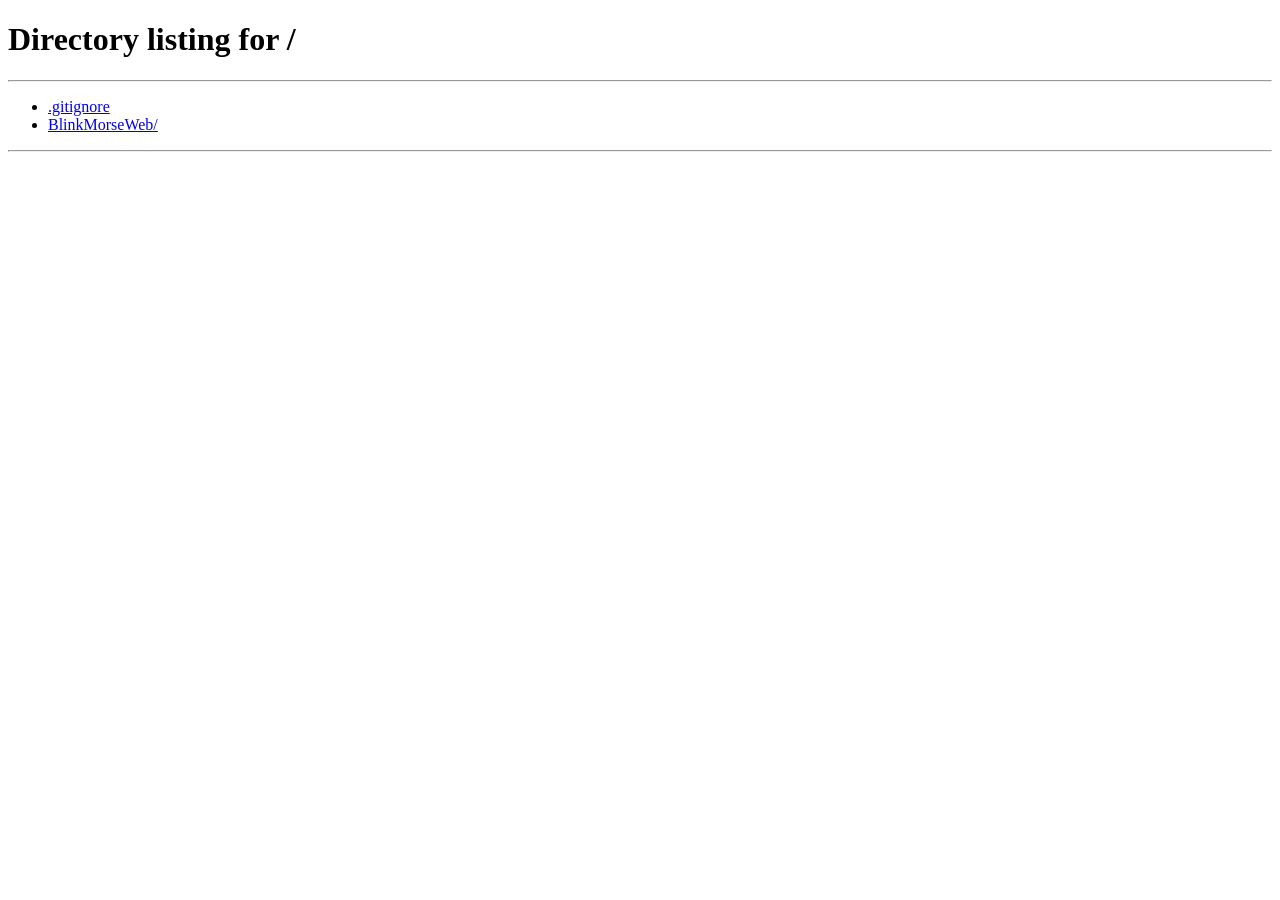
==== BlinkMorseWeb/frontend/mode_selection.html @ 26a38661 "feat: add files in BlinkMorseWeb/frontend part 17" ====
<!DOCTYPE html>
<html lang="en">
<head>
    <meta charset="UTF-8">
    <meta name="viewport" content="width=device-width, initial-scale=1.0">
    <title>Select Mode - Blink Morse Web</title>
    <link rel="stylesheet" href="/css/styles.css">
</head>
<body>
    <div class="page-wrapper fade-in">
        <div class="container mode-selection">
            <h1>Select Communication Mode</h1>
            <p id="welcomeMessage" style="font-size: 1.3rem; color: var(--text-light);"></p>
            
            <div class="mode-grid">
                <!-- Patient Mode -->
                <div class="mode-card" onclick="selectMode('patient')">
                    <div class="mode-icon">🏥</div>
                    <div class="mode-title">Patient Mode</div>
                    <div class="mode-description">
                        Quick communication using simplified Morse patterns.
                        7 common commands: YES, NO, WATER, PAIN, EMERGENCY, FAMILY, BATHROOM.
                    </div>
                    <button class="btn btn-success">
                        Start Patient Mode
                    </button>
                </div>
                
                <!-- Morse Learning Mode -->
                <div class="mode-card" onclick="selectMode('learner')">
                    <div class="mode-icon">📚</div>
                    <div class="mode-title">Learner Mode</div>
                    <div class="mode-description">
                        Practice Morse code with camera-based training.
                        One letter at a time, instant feedback, track your progress.
                    </div>
                    <button class="btn btn-primary">
                        Start Learning
                    </button>
                </div>
                
                <!-- Normal Morse Mode -->
                <div class="mode-card" onclick="selectMode('normal')">
                    <div class="mode-icon">📡</div>
                    <div class="mode-title">Normal Morse Mode</div>
                    <div class="mode-description">
                        Free-form Morse communication for advanced users.
                        Full A-Z alphabet, 0-9 numbers, unlimited expression.
                    </div>
                    <button class="btn btn-primary">
                        Start Normal Mode
                    </button>
                </div>
            </div>
            
            <div class="mt-4">
                <button class="btn btn-warning" onclick="logout()">
                    ← Back to Login
                </button>
            </div>
        </div>
    </div>
    
    <script>
        // Display welcome message
        const userName = sessionStorage.getItem('userName');
        const userRole = sessionStorage.getItem('userRole');
        
        if (!userName) {
            window.location.href = '/';
        } else {
            document.getElementById('welcomeMessage').textContent = 
                `Welcome, ${userName}! (${userRole})`;
        }
        
        function selectMode(mode) {
            if (mode === 'patient') {
                window.location.href = '/patient_mode.html';
            } else if (mode === 'learner') {
                window.location.href = '/morse_mode.html';
            } else if (mode === 'normal') {
                window.location.href = '/normal_mode.html';
            }
        }
        
        function logout() {
            sessionStorage.clear();
            window.location.href = '/';
        }
    </script>
</body>
</html>
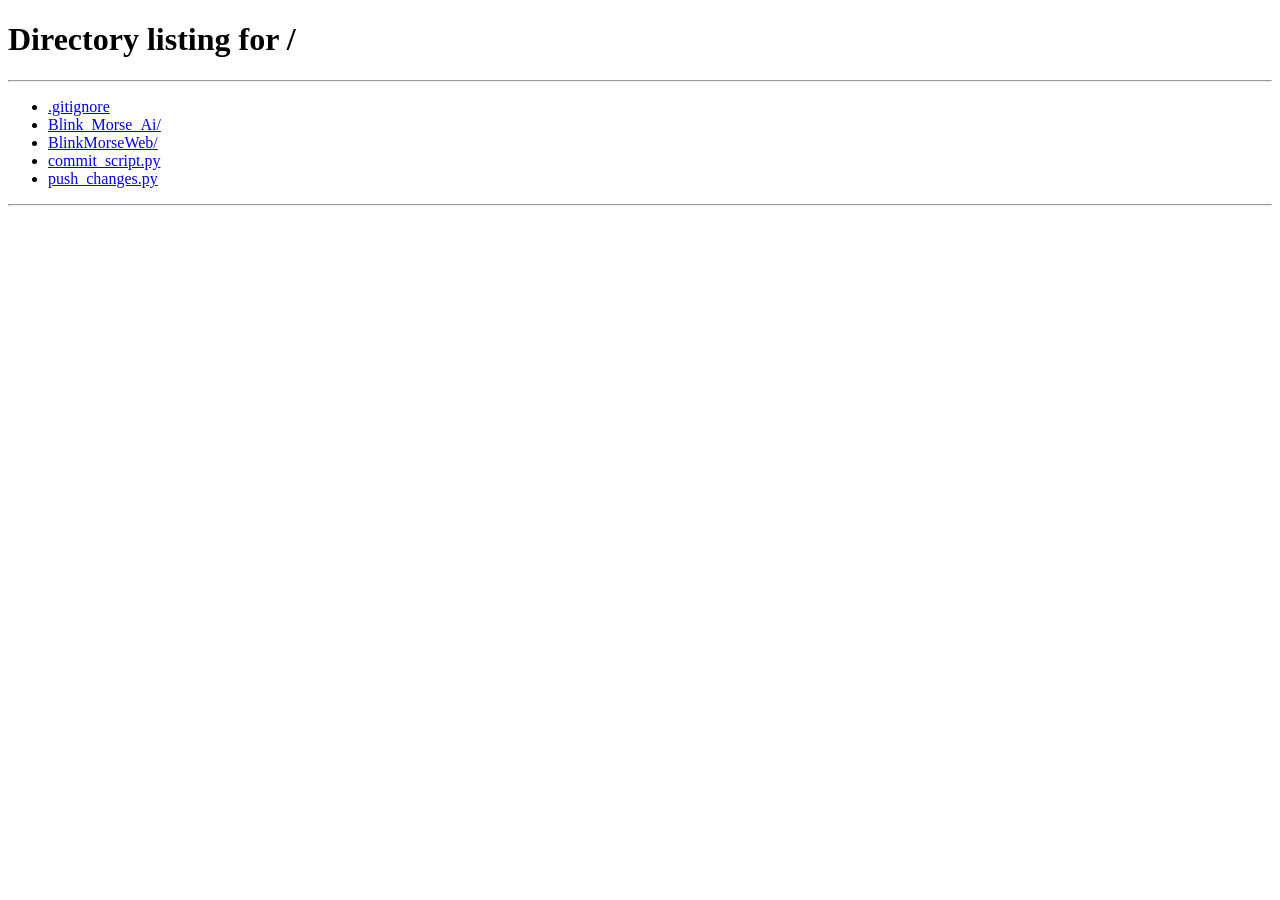
==== commit 2aab2694: "fix(backend): patch startup crashes, update logs, disable autoreload" ====
--- a/BlinkMorseWeb/frontend/mode_selection.html
+++ b/BlinkMorseWeb/frontend/mode_selection.html
@@ -1,17 +1,21 @@
 <!DOCTYPE html>
 <html lang="en">
+
 <head>
     <meta charset="UTF-8">
     <meta name="viewport" content="width=device-width, initial-scale=1.0">
     <title>Select Mode - Blink Morse Web</title>
-    <link rel="stylesheet" href="/css/styles.css">
+    <link href="https://fonts.googleapis.com/css2?family=Space+Grotesk:wght@300;400;500;600;700&display=swap"
+        rel="stylesheet">
+    <link rel="stylesheet" href="/css/styles.css?v=7">
 </head>
+
 <body>
     <div class="page-wrapper fade-in">
         <div class="container mode-selection">
             <h1>Select Communication Mode</h1>
             <p id="welcomeMessage" style="font-size: 1.3rem; color: var(--text-light);"></p>
-            
+
             <div class="mode-grid">
                 <!-- Patient Mode -->
                 <div class="mode-card" onclick="selectMode('patient')">
@@ -25,7 +29,7 @@
                         Start Patient Mode
                     </button>
                 </div>
-                
+
                 <!-- Morse Learning Mode -->
                 <div class="mode-card" onclick="selectMode('learner')">
                     <div class="mode-icon">📚</div>
@@ -38,7 +42,7 @@
                         Start Learning
                     </button>
                 </div>
-                
+
                 <!-- Normal Morse Mode -->
                 <div class="mode-card" onclick="selectMode('normal')">
                     <div class="mode-icon">📡</div>
@@ -52,7 +56,7 @@
                     </button>
                 </div>
             </div>
-            
+
             <div class="mt-4">
                 <button class="btn btn-warning" onclick="logout()">
                     ← Back to Login
@@ -60,19 +64,19 @@
             </div>
         </div>
     </div>
-    
+
     <script>
         // Display welcome message
         const userName = sessionStorage.getItem('userName');
         const userRole = sessionStorage.getItem('userRole');
-        
+
         if (!userName) {
             window.location.href = '/';
         } else {
-            document.getElementById('welcomeMessage').textContent = 
+            document.getElementById('welcomeMessage').textContent =
                 `Welcome, ${userName}! (${userRole})`;
         }
-        
+
         function selectMode(mode) {
             if (mode === 'patient') {
                 window.location.href = '/patient_mode.html';
@@ -82,11 +86,12 @@
                 window.location.href = '/normal_mode.html';
             }
         }
-        
+
         function logout() {
             sessionStorage.clear();
             window.location.href = '/';
         }
     </script>
 </body>
-</html>
+
+</html>
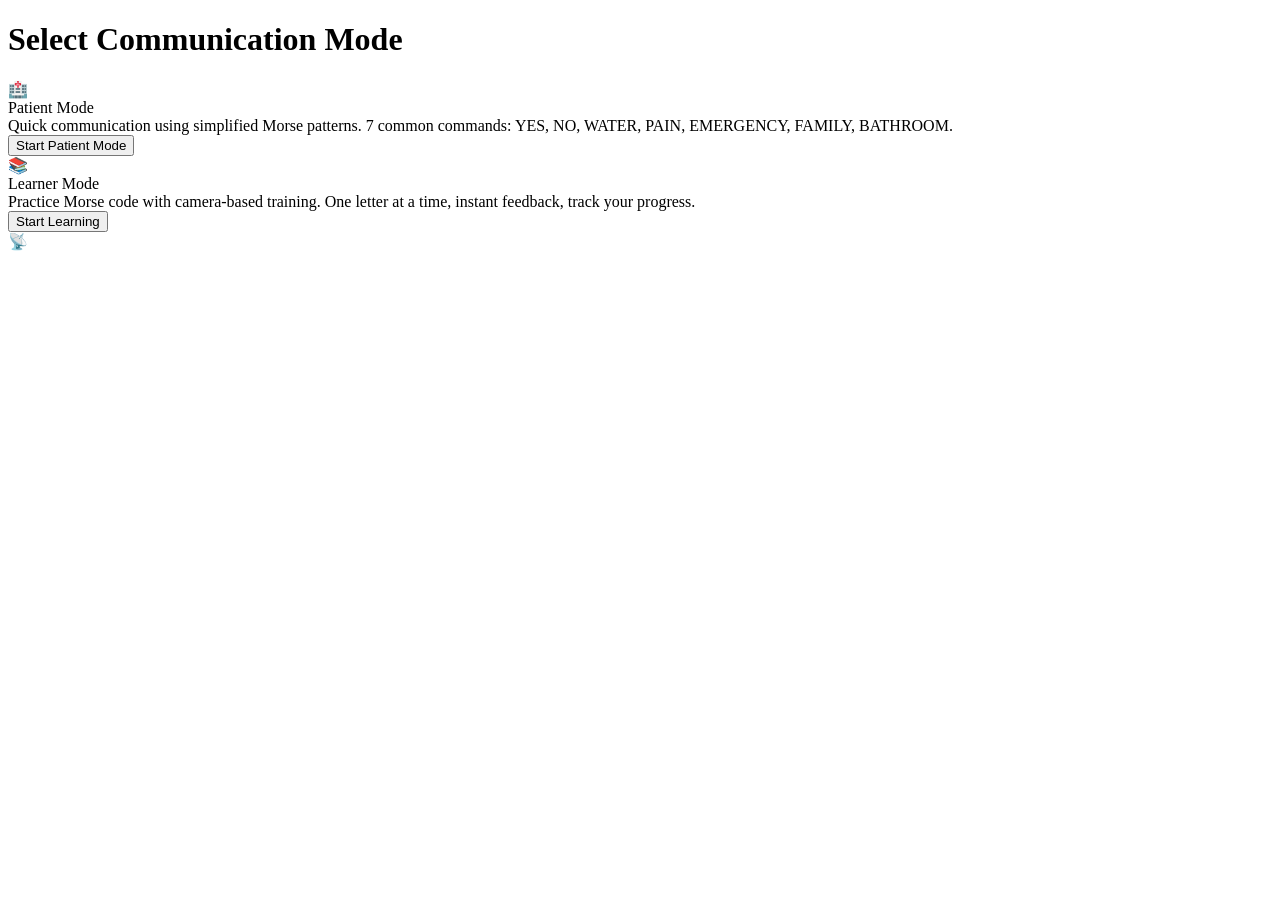
==== commit a0eb6b1f: "feat(selection): integrate interactive background and dark theme - part 1/2" ====
--- a/BlinkMorseWeb/frontend/mode_selection.html
+++ b/BlinkMorseWeb/frontend/mode_selection.html
@@ -46,52 +46,3 @@
                 <!-- Normal Morse Mode -->
                 <div class="mode-card" onclick="selectMode('normal')">
                     <div class="mode-icon">📡</div>
-                    <div class="mode-title">Normal Morse Mode</div>
-                    <div class="mode-description">
-                        Free-form Morse communication for advanced users.
-                        Full A-Z alphabet, 0-9 numbers, unlimited expression.
-                    </div>
-                    <button class="btn btn-primary">
-                        Start Normal Mode
-                    </button>
-                </div>
-            </div>
-
-            <div class="mt-4">
-                <button class="btn btn-warning" onclick="logout()">
-                    ← Back to Login
-                </button>
-            </div>
-        </div>
-    </div>
-
-    <script>
-        // Display welcome message
-        const userName = sessionStorage.getItem('userName');
-        const userRole = sessionStorage.getItem('userRole');
-
-        if (!userName) {
-            window.location.href = '/';
-        } else {
-            document.getElementById('welcomeMessage').textContent =
-                `Welcome, ${userName}! (${userRole})`;
-        }
-
-        function selectMode(mode) {
-            if (mode === 'patient') {
-                window.location.href = '/patient_mode.html';
-            } else if (mode === 'learner') {
-                window.location.href = '/morse_mode.html';
-            } else if (mode === 'normal') {
-                window.location.href = '/normal_mode.html';
-            }
-        }
-
-        function logout() {
-            sessionStorage.clear();
-            window.location.href = '/';
-        }
-    </script>
-</body>
-
-</html>
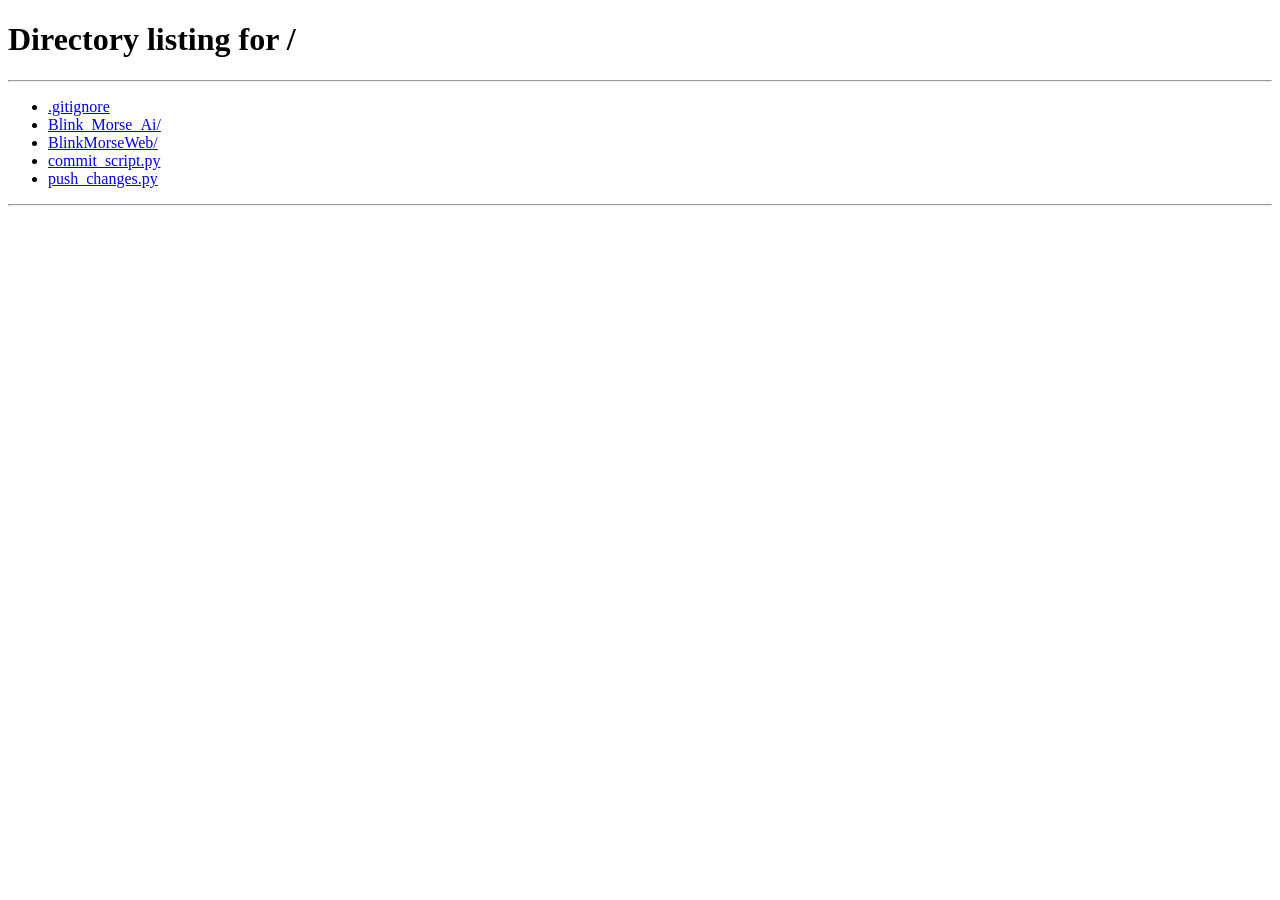
==== commit 0efa4d16: "UI: Add interactive landing background to mode selection page" ====
--- a/BlinkMorseWeb/frontend/mode_selection.html
+++ b/BlinkMorseWeb/frontend/mode_selection.html
@@ -8,9 +8,11 @@
     <link href="https://fonts.googleapis.com/css2?family=Space+Grotesk:wght@300;400;500;600;700&display=swap"
         rel="stylesheet">
     <link rel="stylesheet" href="/css/styles.css?v=7">
+    <link rel="stylesheet" href="/css/landing.css?v=7">
 </head>
 
-<body>
+<body class="landing-page">
+    <canvas id="bg-canvas"></canvas>
     <div class="page-wrapper fade-in">
         <div class="container mode-selection">
             <h1>Select Communication Mode</h1>
@@ -46,3 +48,53 @@
                 <!-- Normal Morse Mode -->
                 <div class="mode-card" onclick="selectMode('normal')">
                     <div class="mode-icon">📡</div>
+                    <div class="mode-title">Normal Morse Mode</div>
+                    <div class="mode-description">
+                        Free-form Morse communication for advanced users.
+                        Full A-Z alphabet, 0-9 numbers, unlimited expression.
+                    </div>
+                    <button class="btn btn-primary">
+                        Start Normal Mode
+                    </button>
+                </div>
+            </div>
+
+            <div class="mt-4">
+                <button class="btn btn-warning" onclick="logout()">
+                    ← Back to Login
+                </button>
+            </div>
+        </div>
+    </div>
+
+    <script>
+        // Display welcome message
+        const userName = sessionStorage.getItem('userName');
+        const userRole = sessionStorage.getItem('userRole');
+
+        if (!userName) {
+            window.location.href = '/';
+        } else {
+            document.getElementById('welcomeMessage').textContent =
+                `Welcome, ${userName}! (${userRole})`;
+        }
+
+        function selectMode(mode) {
+            if (mode === 'patient') {
+                window.location.href = '/patient_mode.html';
+            } else if (mode === 'learner') {
+                window.location.href = '/morse_mode.html';
+            } else if (mode === 'normal') {
+                window.location.href = '/normal_mode.html';
+            }
+        }
+
+        function logout() {
+            sessionStorage.clear();
+            window.location.href = '/';
+        }
+    </script>
+    <script src="/js/landing_fx.js?v=7"></script>
+</body>
+
+</html>
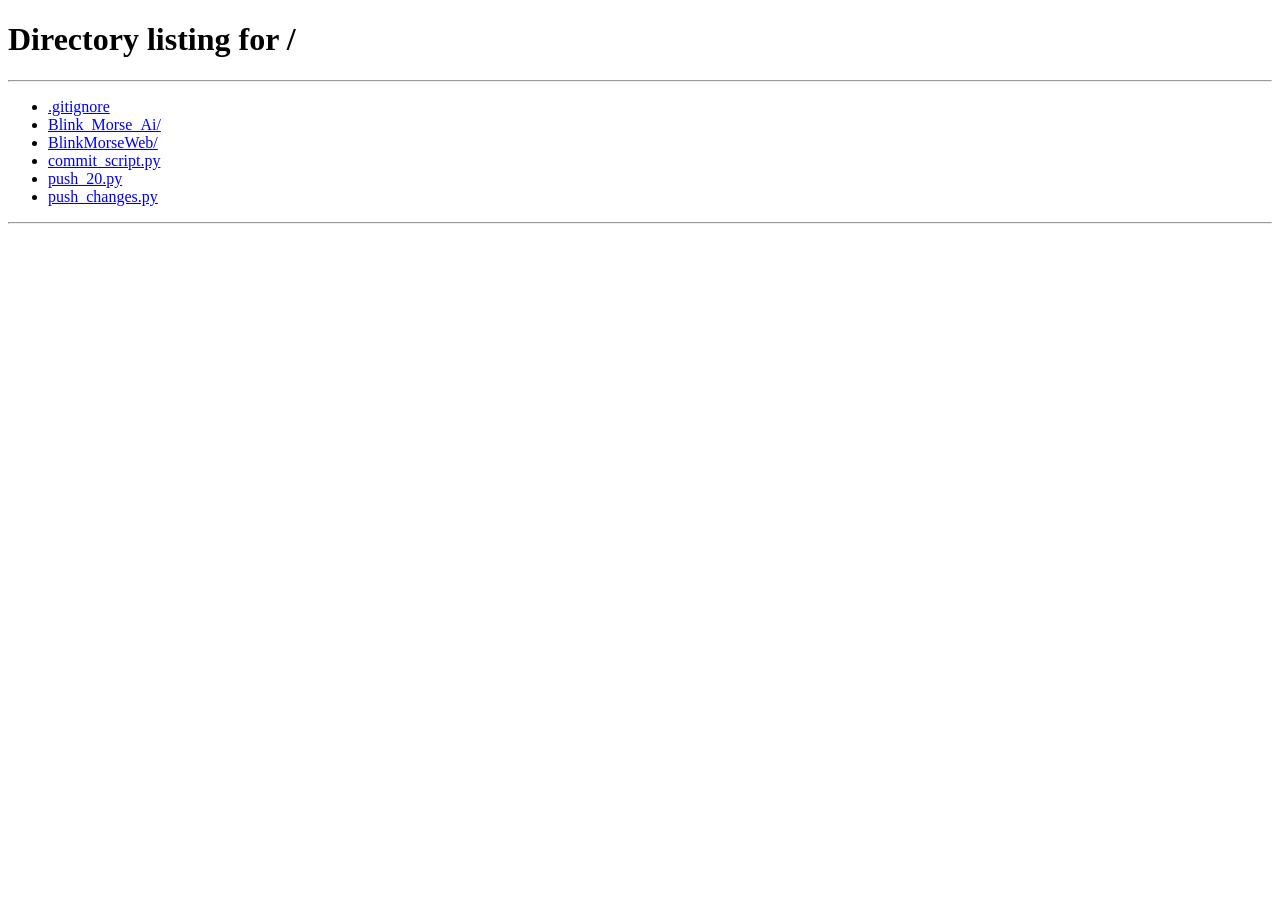
==== commit 02632538: "feat(theme): initialize theme on landing and mode pages" ====
--- a/BlinkMorseWeb/frontend/mode_selection.html
+++ b/BlinkMorseWeb/frontend/mode_selection.html
@@ -12,6 +12,12 @@
 </head>
 
 <body class="landing-page">
+    <script>
+        const __bmTheme = localStorage.getItem('blinkMorseTheme');
+        if (__bmTheme === 'light' || __bmTheme === 'dark') {
+            document.body.setAttribute('data-theme', __bmTheme);
+        }
+    </script>
     <canvas id="bg-canvas"></canvas>
     <div class="page-wrapper fade-in">
         <div class="container mode-selection">
@@ -94,7 +100,8 @@
             window.location.href = '/';
         }
     </script>
-    <script src="/js/landing_fx.js?v=7"></script>
+    <script src="/js/common.js?v=9"></script>
+    <script src="/js/landing_fx.js?v=8"></script>
 </body>
 
 </html>
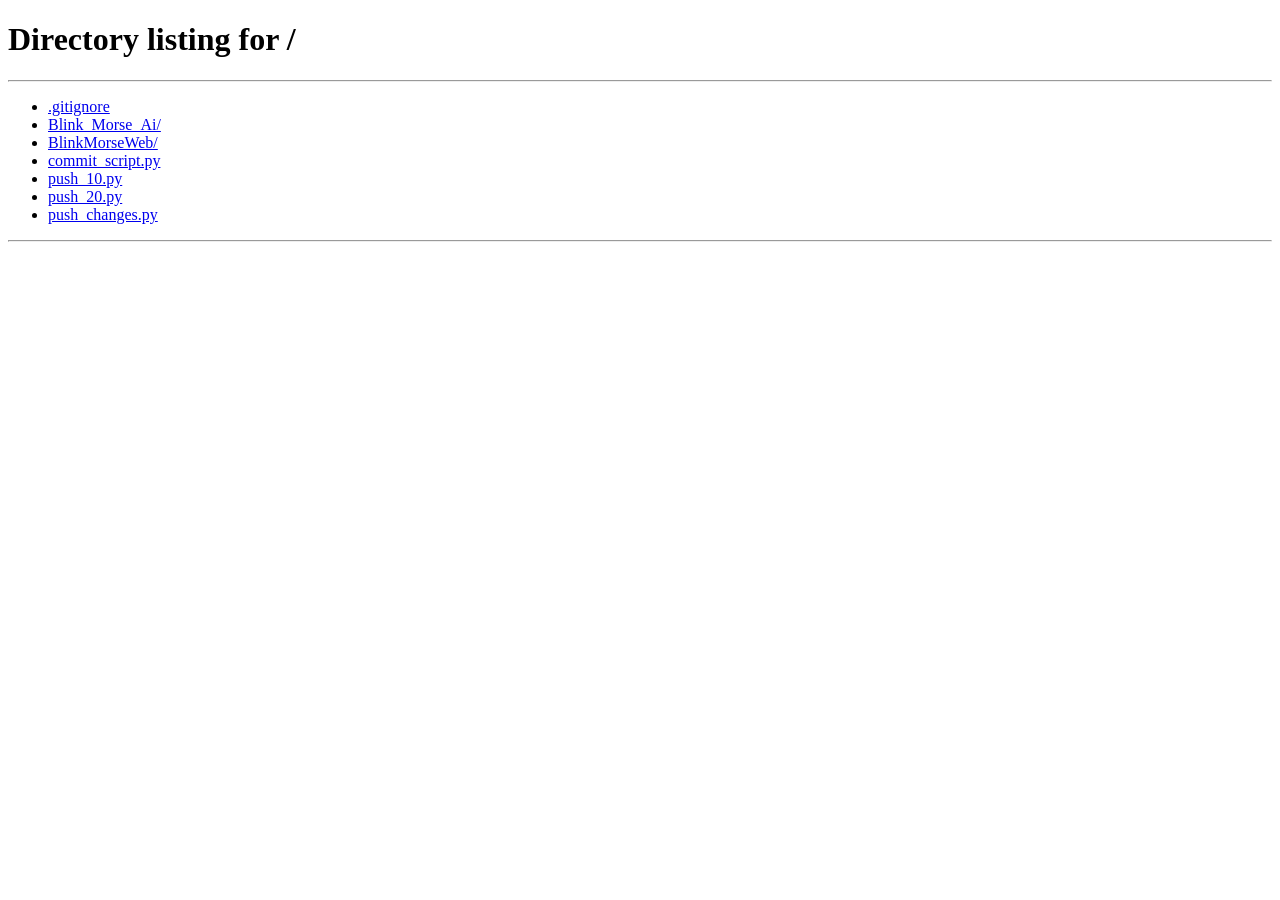
==== commit 187d7186: "Add calibration page, voice profiles, sensitivity controls, and UI/detector improvements" ====
--- a/BlinkMorseWeb/frontend/mode_selection.html
+++ b/BlinkMorseWeb/frontend/mode_selection.html
@@ -7,8 +7,8 @@
     <title>Select Mode - Blink Morse Web</title>
     <link href="https://fonts.googleapis.com/css2?family=Space+Grotesk:wght@300;400;500;600;700&display=swap"
         rel="stylesheet">
-    <link rel="stylesheet" href="/css/styles.css?v=7">
-    <link rel="stylesheet" href="/css/landing.css?v=7">
+    <link rel="stylesheet" href="/css/styles.css?v=12">
+    <link rel="stylesheet" href="/css/landing.css?v=10">
 </head>
 
 <body class="landing-page">
@@ -76,13 +76,12 @@
     <script>
         // Display welcome message
         const userName = sessionStorage.getItem('userName');
-        const userRole = sessionStorage.getItem('userRole');
 
         if (!userName) {
             window.location.href = '/';
         } else {
             document.getElementById('welcomeMessage').textContent =
-                `Welcome, ${userName}! (${userRole})`;
+                `Welcome, ${userName}!`;
         }
 
         function selectMode(mode) {
@@ -100,8 +99,8 @@
             window.location.href = '/';
         }
     </script>
-    <script src="/js/common.js?v=9"></script>
-    <script src="/js/landing_fx.js?v=8"></script>
+    <script src="/js/common.js?v=11"></script>
+    <script src="/js/landing_fx.js?v=11"></script>
 </body>
 
 </html>
